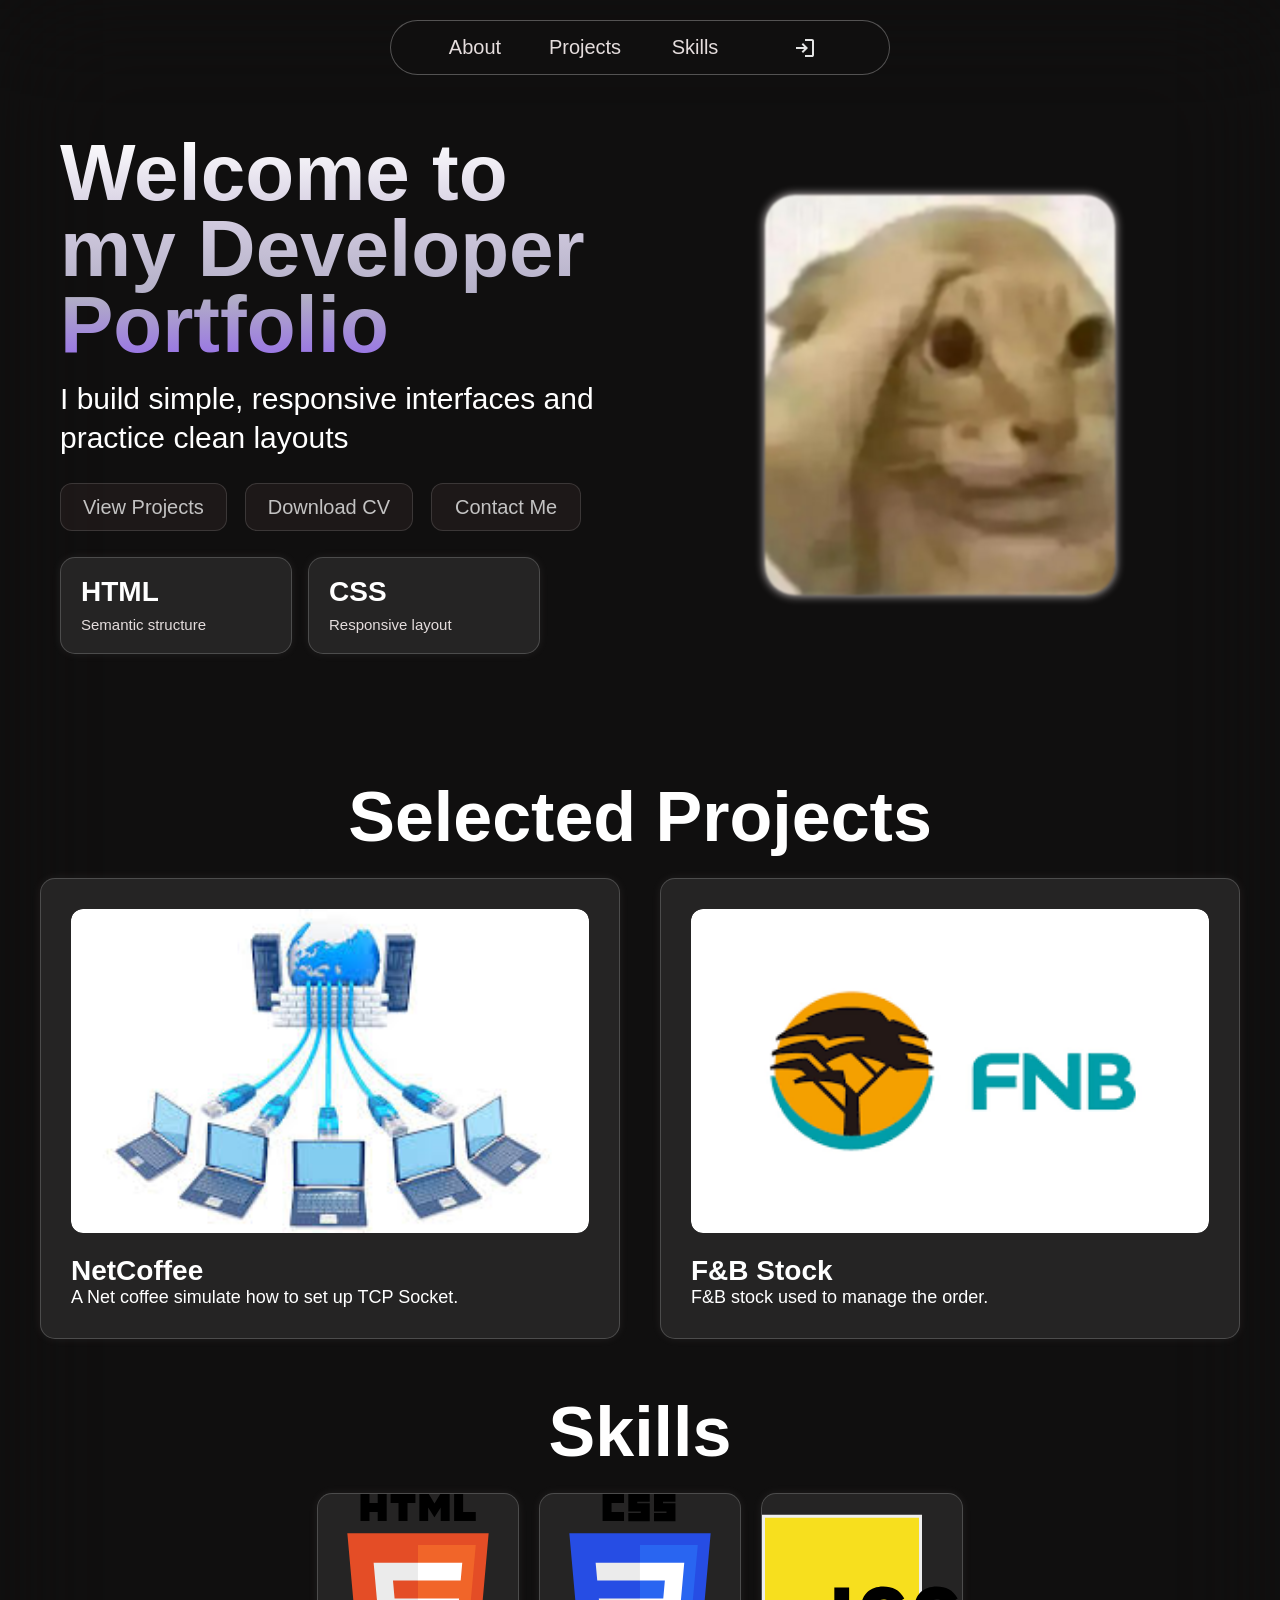
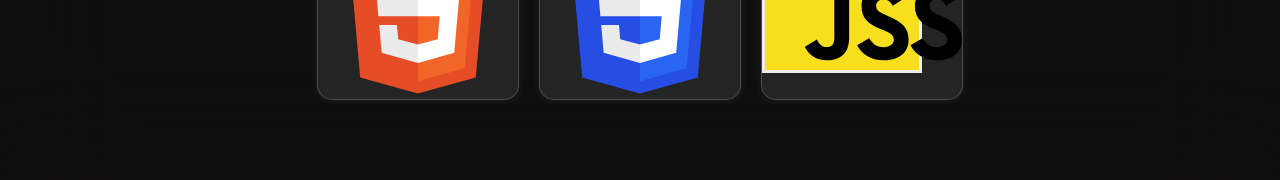
==== index.html @ 5bb2e846 "push project" ====
<!DOCTYPE html>
<html lang="en">

<head>
    <meta charset="UTF-8">
    <meta name="viewport" content="width=device-width, initial-scale=1.0">
    <title>Developer Portfolio</title>

    <link rel="stylesheet" href="style.css">
</head>

<body>

    <header>
        <nav class="Main navigation">
            <ul>
                <li><a href="#about">About</a></li>
                <li><a href="#projects">Projects</a></li>
                <li><a href="#skills">Skills</a></li>
                <li><a href="#login-box" class="open-btn" class="Open login">
                        <svg xmlns="http://www.w3.org/2000/svg" height="24px" viewBox="0 -960 960 960" width="24px"
                            fill="#e3e3e3">
                            <path
                                d="M480-120v-80h280v-560H480v-80h280q33 0 56.5 23.5T840-760v560q0 33-23.5 56.5T760-120H480Zm-80-160-55-58 102-102H120v-80h327L345-622l55-58 200 200-200 200Z" />
                        </svg>
                    </a></li>
            </ul>
        </nav>
    </header>
    <div id="login-box" class="login-overlay">
        <div id="login-content">
            <a href="#" class="close-btn" class="Close login"><img src="close.png" alt=""></a>
            <h2>Login</h2>
            <form id="input" action="admin.html">
                <input id="email" type="email" placeholder="email">
                <input id="password" type="password" placeholder="password">
                <div id="button">
                    <button type="submit">Login</button>
                    <a href="admin.html">Admin</a>
                </div>
            </form>
        </div>
    </div>


    <main>
        <section id="title-box">
            <div id="title">
                <h1>Welcome to my Developer Portfolio</h1>
                <p>I build simple, responsive interfaces and practice clean layouts </p>
            </div>
            <section class="bottom-menu">
                <a id="view-projects" href="#projects">View Projects</a>
                <a id="download-cv" href="#">Download CV</a>
                <a id="contact-me" href="mailto:hello@example.com">Contact Me</a>
            </section>
            <div class="inf-tech">

                <article>
                    <strong>HTML</strong>
                    <span>Semantic structure</span>
                </article>
                <article>
                    <strong>CSS</strong>
                    <span>Responsive layout</span>
                </article>
            </div>
        </section>

        <section id="face">
            <img src="face.jpg" alt="Portrait of the portfolio owner">
        </section>
    </main>

    <section class="section-heading">
        <h2 id="project-title">Selected Projects</h2>
    </section>

    <section id="projects">
        <article class="frame frame-bottom">
            <a href="https://github.com/TranHuuQuyet/Netmanager-realtime-internet-cafe-management-system">
                <img src="NetCoffee.jpg" alt="NetCoffee project preview">
            </a>
            <div>
                <h3>NetCoffee</h3>
                <p>A Net coffee simulate how to set up TCP Socket.
                </p>
            </div>
        </article>
        <article class="frame frame-bottom">
            <a href="https://github.com/TranHuuQuyet/fnb-stock-system">
                <img src="fnb.png" alt="Food and beverage project preview">
            </a>
            <div>
                <h3>F&amp;B Stock</h3>
                <p>F&amp;B stock used to manage the order.
                </p>
            </div>
        </article>
    </section>

    <section id="skills">
        <div class="section-heading">
            <h2 id="skills-title">Skills</h2>
        </div>
        <div class="skills-icon ">
            <article>
                <svg xmlns="http://www.w3.org/2000/svg" width="200" height="200" viewBox="0 0 256 361">
                    <path fill="#E44D26"
                        d="m255.555 70.766l-23.241 260.36l-104.47 28.962l-104.182-28.922L.445 70.766h255.11Z" />
                    <path fill="#F16529" d="m128 337.95l84.417-23.403l19.86-222.49H128V337.95Z" />
                    <path fill="#EBEBEB"
                        d="M82.82 155.932H128v-31.937H47.917l.764 8.568l7.85 88.01H128v-31.937H85.739l-2.919-32.704Zm7.198 80.61h-32.06l4.474 50.146l65.421 18.16l.147-.04V271.58l-.14.037l-35.568-9.604l-2.274-25.471Z" />
                    <path
                        d="M24.18 0h16.23v16.035h14.847V0h16.231v48.558h-16.23v-16.26H40.411v16.26h-16.23V0Zm68.65 16.103H78.544V0h44.814v16.103h-14.295v32.455h-16.23V16.103h-.001ZM130.47 0h16.923l10.41 17.062L168.203 0h16.93v48.558h-16.164V24.49l-11.166 17.265h-.28L146.35 24.49v24.068h-15.88V0Zm62.74 0h16.235v32.508h22.824v16.05h-39.06V0Z" />
                    <path fill="#FFF"
                        d="M127.89 220.573h39.327l-3.708 41.42l-35.62 9.614v33.226l65.473-18.145l.48-5.396l7.506-84.08l.779-8.576H127.89v31.937Zm0-64.719v.078h77.143l.64-7.178l1.456-16.191l.763-8.568H127.89v31.86Z" />
                </svg>
            </article>
            <article>
                <svg xmlns="http://www.w3.org/2000/svg" width="200" height="200" viewBox="0 0 256 361">
                    <path fill="#264DE4"
                        d="M127.844 360.088L23.662 331.166L.445 70.766h255.11l-23.241 260.36l-104.47 28.962Z" />
                    <path fill="#2965F1" d="m212.417 314.547l19.86-222.49H128V337.95l84.417-23.403Z" />
                    <path fill="#EBEBEB"
                        d="m53.669 188.636l2.862 31.937H128v-31.937H53.669Zm-5.752-64.641l2.903 31.937H128v-31.937H47.917ZM128 271.58l-.14.037l-35.568-9.604l-2.274-25.471h-32.06l4.474 50.146l65.421 18.16l.147-.04V271.58Z" />
                    <path
                        d="M60.484 0h38.68v16.176H76.66v16.176h22.506v16.175H60.484V0Zm46.417 0h38.681v14.066h-22.505v2.813h22.505v32.352h-38.68V34.46h22.505v-2.813H106.9V0Zm46.418 0H192v14.066h-22.505v2.813H192v32.352h-38.681V34.46h22.505v-2.813H153.32V0Z" />
                    <path fill="#FFF"
                        d="m202.127 188.636l5.765-64.641H127.89v31.937h45.002l-2.906 32.704H127.89v31.937h39.327l-3.708 41.42l-35.62 9.614v33.226l65.473-18.145l.48-5.396l7.506-84.08l.779-8.576Z" />
                </svg>
            </article>
            <article>
                <svg xmlns="http://www.w3.org/2000/svg" width="200" height="200" viewBox="0 0 256 203">
                    <g fill="none">
                        <path fill="#F7DF1E" d="M1.853 1.833h201.094v199H1.853z" />
                        <path fill="#EEE"
                            d="M204.8 202.667H0V0h204.8v202.667Zm-200.954-3.83h197.105V3.83H3.846v195.008Z" />
                        <path fill="#000"
                            d="M137.16 158.025c4.06 6.63 9.342 11.502 18.686 11.502c7.849 0 12.862-3.923 12.862-9.341c0-6.494-5.15-8.796-13.79-12.574l-4.733-2.031c-13.669-5.822-22.748-13.118-22.748-28.54c0-14.206 10.822-25.02 27.74-25.02c12.042 0 20.701 4.192 26.94 15.166l-14.75 9.47c-3.248-5.824-6.75-8.117-12.19-8.117c-5.55 0-9.065 3.52-9.065 8.117c0 5.681 3.52 7.983 11.646 11.503l4.736 2.029c16.094 6.901 25.18 13.937 25.18 29.756c0 17.051-13.396 26.395-31.388 26.395c-17.592 0-28.956-8.382-34.517-19.368c0-.005 15.392-8.947 15.392-8.947Zm68.33 0c4.059 6.63 9.34 11.502 18.685 11.502c7.848 0 12.862-3.923 12.862-9.341c0-6.494-5.15-8.796-13.79-12.574l-4.734-2.031c-13.668-5.822-22.748-13.118-22.748-28.54c0-14.206 10.823-25.02 27.74-25.02c12.043 0 20.702 4.192 26.94 15.166l-14.75 9.47c-3.247-5.824-6.75-8.117-12.19-8.117c-5.549 0-9.064 3.52-9.064 8.117c0 5.681 3.52 7.983 11.645 11.503l4.736 2.029C246.914 137.088 256 144.124 256 159.942c0 17.052-13.395 26.396-31.388 26.396c-17.591 0-28.955-8.382-34.517-19.368l15.394-8.945Zm-135.24 1.642c2.977 5.28 5.684 9.743 12.19 9.743c6.223 0 10.149-2.434 10.149-11.902V93.101h18.94v64.661c0 19.612-11.5 28.54-28.284 28.54c-15.166 0-23.949-7.849-28.416-17.301l15.422-9.334c0-.002 0 0 0 0Z" />
                    </g>
                </svg>
            </article>

        </div>
    </section>
</body>

</html>
---- style.css ----
* {
    margin: 0;
    box-sizing: border-box;
}

:root {
    --primary-color: rgba(37, 36, 36, 0.349);
    --secondary-color: rgb(229, 221, 221);
    --font-size: 18px;
    --font-family: "Pliant", Arial, sans-serif;
    --font-color: white;
    --background: rgb(16, 15, 15);
    --panel: #252424;
    --hover: rgb(75, 70, 70);
    --button-bg: rgba(105, 79, 79, 0.212);
    --border-color: rgba(255, 255, 255, 0.281);
    --border-radius: 15px;
}

html {
    scroll-behavior: smooth;
}

body {
    min-height: 100vh;
    background-color: var(--background);
    color: var(--font-color);
    font-family: var(--font-family);
    font-size: var(--font-size);
    backdrop-filter: blur(60px);
}

img {
    display: block;
    max-width: 100%;
}

a {
    color: inherit;
    text-decoration: none;
}

button,
input {
    font: inherit;
}

header {
    padding: 20px;
}

header>nav>ul {
    background: var(--background);
    display: flex;
    justify-content: center;
    align-items: center;
    min-height: 55px;
    padding: 6px;
    width: min(500px, 100%);
    border-radius: 50px;
    border: 0.1px solid var(--border-color);
    margin: 0 auto;
    gap: 30px;
    list-style: none;
}

header>nav a {
    display: flex;
    align-items: center;
    justify-content: center;
    min-width: 80px;
    min-height: 40px;
    border-radius: 10px;
    color: var(--secondary-color);
    font-size: 20px;
    transition: background-color 0.2s ease, opacity 0.2s ease;
}

header>nav a:hover,
header>nav a:focus-visible {
    background-color: var(--hover);
    outline: none;
}

main {
    padding: 40px 20px 70px;
    display: grid;
    grid-template-columns: 1.5fr 1.5fr;
    gap: 40px;
    align-items: center;
    width: 100%;
    max-width: 1200px;
    margin: 0 auto;
}

#title-box {
    display: flex;
    flex-direction: column;
    gap: 26px;
}

#title>h1 {
    background: linear-gradient(white, rgb(211, 204, 224), rgb(178, 174, 198), rgb(143, 95, 240));
    background-clip: text;
    -webkit-background-clip: text;
    -webkit-text-fill-color: transparent;
    font-size: clamp(46px, 7vw, 80px);
    line-height: 0.95;
    padding-bottom: 16px;
}


#title>p {
    font-size: clamp(22px, 3vw, 30px);
    line-height: 1.3;
}


.bottom-menu {
    display: flex;
    flex-wrap: wrap;
    gap: 18px;
    max-width: 650px;
}

.bottom-menu>*,
#button>* {
    display: inline-flex;
    align-items: center;
    justify-content: center;
    min-height: 48px;
    border: 1px solid rgba(255, 255, 255, 0.18);
    border-radius: 12px;
    padding: 0 22px;
    font-size: 20px;
    color: white;
    background-color: var(--button-bg);
    opacity: 0.75;
    cursor: pointer;
    /* transition: opacity 0.1s ease, background-color 0.2s ease, transform 0.2s ease; */
}

.bottom-menu>* {
    min-width: 150px;
}

.bottom-menu>*:hover,
.bottom-menu>*:focus-visible,
#button>*:hover,
#button>*:focus-visible {
    opacity: 1;
    background-color: var(--hover);
    transform: translateY(-2px);
    outline: none;
}

.inf-tech {
    display: grid;
    grid-template-columns: repeat(2, minmax(0, 1fr));
    gap: 16px;
    max-width: 480px;
}

.inf-tech article,
.frame,
.skills-icon article {
    background: var(--panel);
    border: 0.1px solid rgba(255, 255, 255, 0.18);
    border-radius: var(--border-radius);
    box-shadow: 0 0 10px rgba(229, 221, 221, 0.08);
}

.inf-tech article {
    padding: 20px;
}

.inf-tech strong {
    display: block;
    font-size: 28px;
    line-height: 1;
}

.inf-tech span {
    display: block;
    margin-top: 10px;
    color: var(--secondary-color);
    font-size: 15px;
}

#face {
    display: flex;
    justify-content: center;
    align-items: center;
}

#face>img {
    width: min(350px, 100%);
    aspect-ratio: 7 / 8;
    object-fit: cover;
    border-radius: 30px;
    box-shadow: 0 0 10px var(--secondary-color);
    filter: blur(1px);
}

.section-heading {
    width: min(1200px, calc(100% - 40px));
    margin: 0 auto;
    padding: 58px 0 26px;
    text-align: center;
}

h2 {
    color: var(--font-color);
    display: flex;
    justify-content: center;
    align-items: center;
    font-size: clamp(42px, 6vw, 70px);
    line-height: 1;
}

#projects {
    width: min(1200px, calc(100% - 40px));
    margin: 0 auto;
    display: grid;
    grid-template-columns: repeat(2, minmax(0, 1fr));
    gap: 40px;

}

.frame {
    padding: 30px;
    min-height: 100%;
}

.frame>a {
    display: block;
    border-radius: 12px;
    overflow: hidden;
}

.frame>a>img {
    width: 100%;
    aspect-ratio: 16 / 10;
    object-fit: cover;
    border-radius: 12px;
    box-shadow: 0 0 10px rgba(229, 221, 221, 0.16);
    transition: transform 0.25s ease, filter 0.25s ease;
}

.frame>a:hover img,
.frame>a:focus-visible img {
    transform: scale(1.03);
    filter: brightness(1.08);
}

.frame>div>h3 {
    margin-top: 22px;
    color: var(--font-color);
    font-size: 28px;
}

.frame>p {
    margin-top: 12px;
    color: var(--secondary-color);
    line-height: 1.45;
}

#skills {
    width: min(1200px, calc(100% - 40px));
    margin: 0 auto;
    padding-bottom: 80px;
}

.skills-icon {
    display: grid;
    grid-template-columns: repeat(4, minmax(0, 1fr));
    gap: 20px;
    display: flex;
    justify-content: center;
    align-items: center;
}

.login-overlay {
    z-index: 999;
    position: fixed;
    inset: 0;
    padding: 20px;
    background: rgba(16, 15, 15, 0.72);
    pointer-events: none;
    visibility: hidden;
    opacity: 0;
    transition: opacity 0.2s ease, visibility 0.2s ease;
}

.login-overlay:target {
    opacity: 1;
    pointer-events: all;
    visibility: visible;
}

#login-content {
    position: fixed;
    top: 25%;
    left: 50%;
    z-index: 1000;
    background: rgb(96, 94, 94);
    display: flex;
    flex-direction: column;
    justify-content: center;
    align-items: center;
    border-radius: 20px;
    width: min(600px, 100%);
    padding: 42px;
    box-shadow: 0 0 20px rgba(229, 221, 221, 0.18);
    transform: translate(-50%, -46%) scale(0.96);
    transition: transform 0.2s ease;
}

.login-overlay:target #login-content {
    transform: translate(-50%, -50%) scale(1);
}

#login-content>.close-btn {
    position: absolute;
    top: 18px;
    right: 18px;
    width: 32px;
    height: 32px;
    display: grid;
    place-items: center;
    border-radius: 10px;
}

#login-content>.close-btn:hover,
#login-content>.close-btn:focus-visible {
    background: var(--hover);
    /* outline: none; */
}

#login-content>.close-btn>img {
    width: 24px;
}

#login-content>h2 {
    color: rgb(194, 193, 193);
    margin-bottom: 30px;
    font-size: 50px;
}

#input {
    width: min(400px, 100%);
}

#input>input {
    width: 100%;
    height: 44px;
    border-radius: 10px;
    border: 1px solid transparent;
    margin-bottom: 18px;
    padding: 0 14px;
    background: var(--secondary-color);
    color: var(--background);
    outline: none;
}

#input>input:focus {
    border-color: rgba(255, 255, 255, 0.75);
}

#button {
    display: flex;
    gap: 14px;
}

#button>* {
    width: 50%;
    min-height: 42px;
    font-size: 18px;
}

@media (max-width: 1023px) {
    main {
        grid-template-columns: 1fr;
        text-align: center;
    }

    .bottom-menu,
    .inf-tech {
        justify-content: center;
        margin-inline: auto;
    }

    #face {
        order: -1;
    }

    .skills-icon {
        grid-template-columns: repeat(2, minmax(0, 1fr));
    }
}

@media (max-width: 767px) {
    body {
        padding: 100;
    }

    nav header {
        padding: 12px;
    }

    header>nav>ul {
        gap: 4px;
        border-radius: 22px;
    }

    header>nav a {
        min-width: 64px;
        font-size: 16px;
    }

    main {
        padding-top: 28px;
        gap: 34px;
    }

    .bottom-menu,
    .inf-tech,
    #projects,
    .skills-icon {

        grid-template-columns: 1fr;
        flex-wrap: wrap;
    }

    .bottom-menu {
        display: grid;
    }

    .bottom-menu>*,
    .inf-tech {
        width: 100%;
    }

    .section-heading {
        padding-top: 44px;
    }

    .frame {
        padding: 22px;
    }

    #login-content {
        position: absolute;
        top: 15%;
        padding: 34px 18px;
    }

    #login-content>h2 {
        font-size: 34px;
    }

    #button {
        flex-direction: column;
    }

    #button>* {
        width: 100%;
    }
}
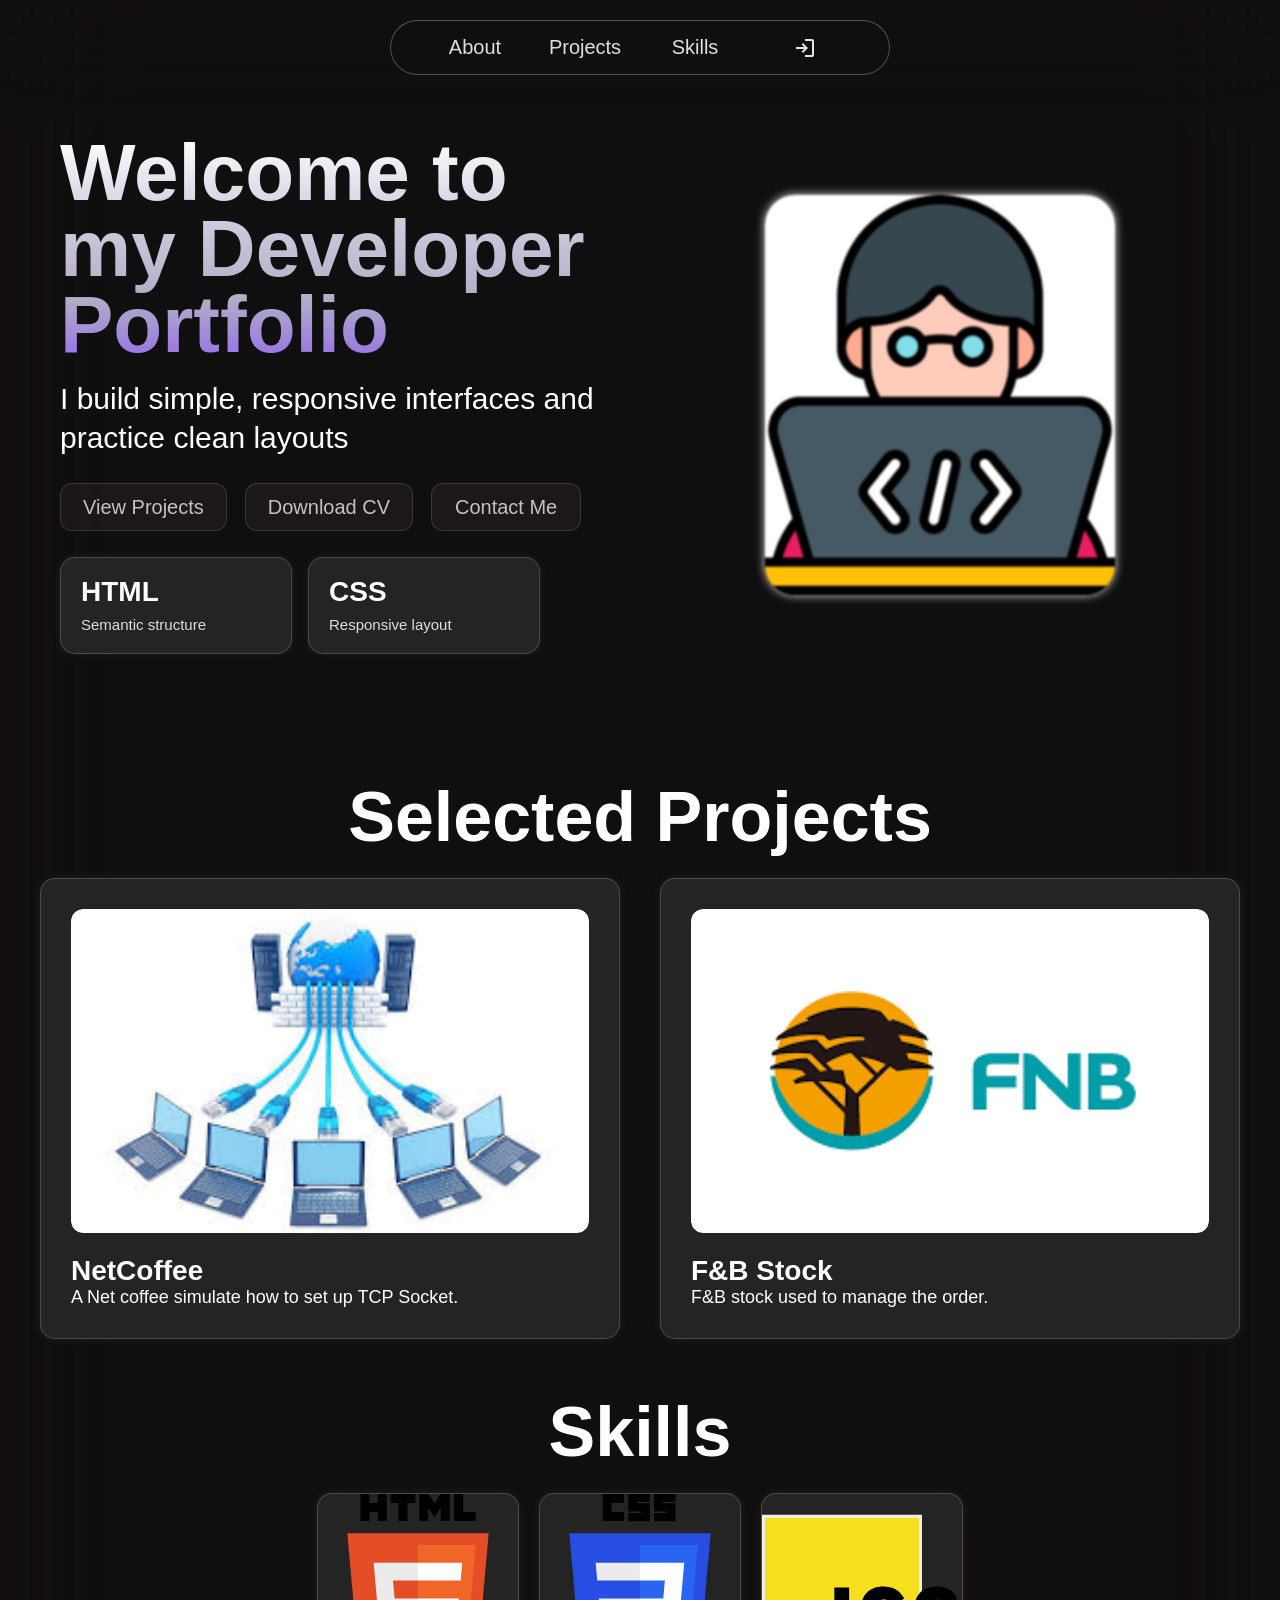
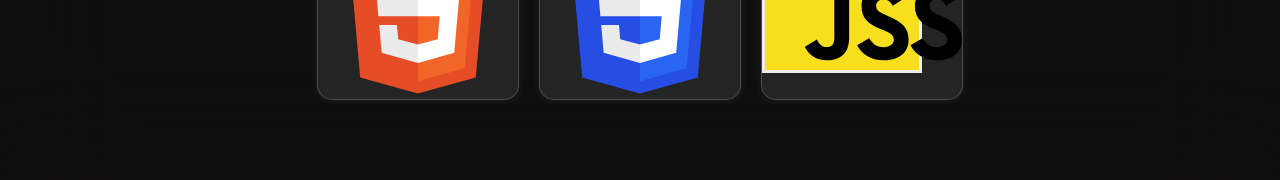
==== commit c4eda55b: "update" ====
--- a/index.html
+++ b/index.html
@@ -51,8 +51,8 @@
             </div>
             <section class="bottom-menu">
                 <a id="view-projects" href="#projects">View Projects</a>
-                <a id="download-cv" href="#">Download CV</a>
-                <a id="contact-me" href="mailto:hello@example.com">Contact Me</a>
+                <a id="download-cv" href="cv.pdf" download>Download CV</a>
+                <a id="contact-me" href="mailto:quan23102005@example.com">Contact Me</a>
             </section>
             <div class="inf-tech">
 
@@ -68,7 +68,7 @@
         </section>
 
         <section id="face">
-            <img src="face.jpg" alt="Portrait of the portfolio owner">
+            <img src="face.jpg" alt="avatar">
         </section>
     </main>
 
